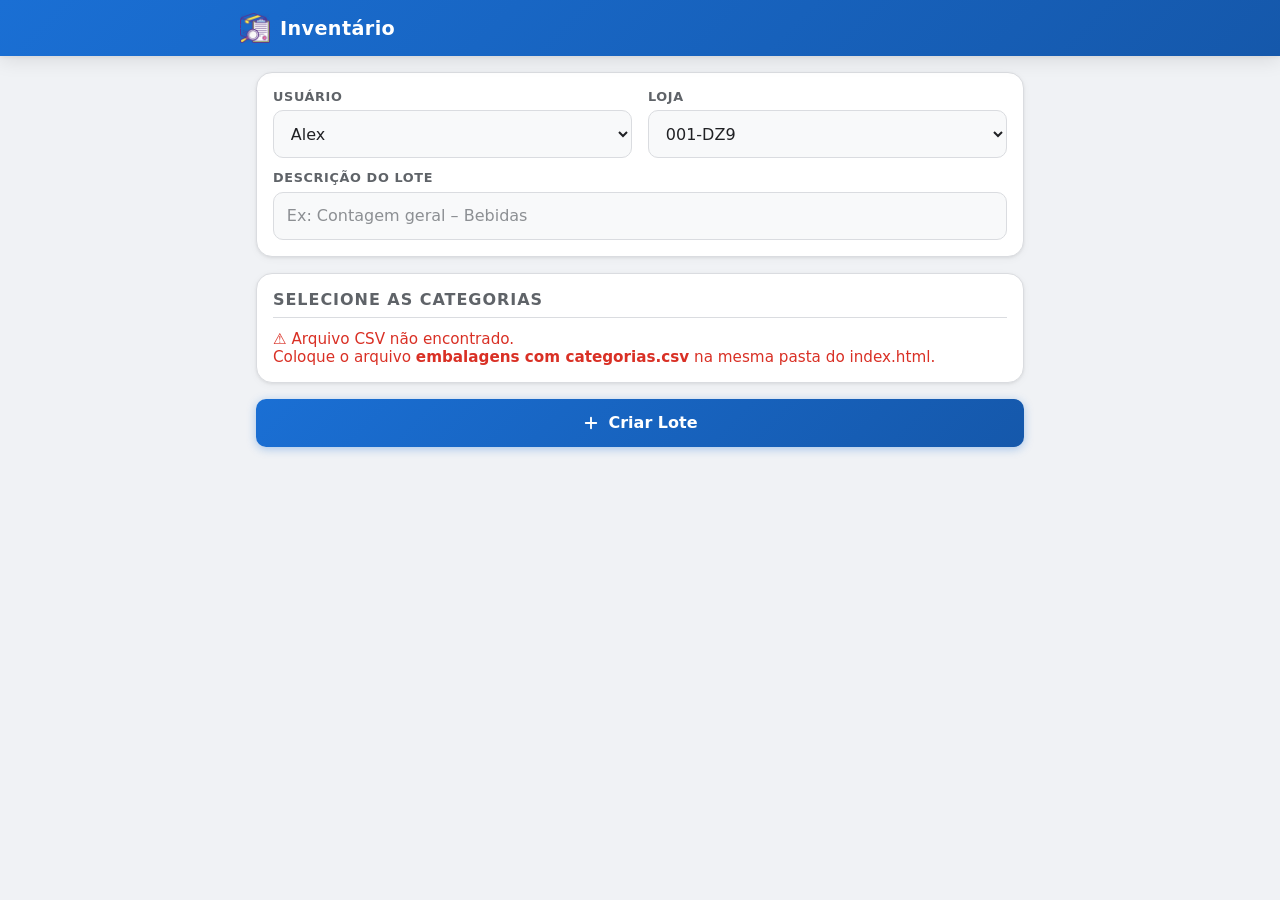
==== index.html @ 4645eaed "Primeiro commit - Inventário Postos Co-Authored-By: Claude Sonnet 4.6 <noreply@anthropic.com>" ====
<!DOCTYPE html>
<html lang="pt-br">
<head>
  <meta charset="UTF-8"/>
  <meta name="viewport" content="width=device-width, initial-scale=1.0"/>
  <title>Inventário</title>
  <link rel="icon" href="iconInventario.png" type="image/png"/>
  <link rel="stylesheet" href="./style.css"/>
</head>
<body>

  <header class="app-header">
    <div class="header-inner">
      <img src="iconInventario.webp" alt="Inventário" class="header-icon"/>
      <h1>Inventário</h1>
    </div>
  </header>

  <main class="main-content">

    <!-- Usuário e Loja -->
    <section class="card">
      <div class="usuario-loja-row">
        <div class="field-group">
          <label for="usuario">Usuário</label>
          <select id="usuario" name="usuario">
            <option value="Alex">Alex</option>
            <option value="João">João</option>
            <option value="Luciano">Luciano</option>
            <option value="Moseley">Moseley</option>
          </select>
        </div>
        <div class="field-group">
          <label for="loja">Loja</label>
          <select id="loja" name="loja">
            <option value="001-DZ9">001-DZ9</option>
            <option value="002-VICENTE">002-VICENTE</option>
            <option value="003-NOCA">003-NOCA</option>
            <option value="004-GETULIO">004-GETULIO</option>
            <option value="005-NEW">005-NEW</option>
            <option value="007-IVASKO_SMS">007-IVASKO_SMS</option>
            <option value="099-ROLHA">099-ROLHA</option>
            <option value="100-CD">100-CD</option>
            <option value="101-MARIANO_IRATI">101-MARIANO_IRATI</option>
            <option value="102-MARIANO_SMS">102-MARIANO_SMS</option>
            <option value="103-MARIANO_UVARANAS">103-MARIANO_UVARANAS</option>
            <option value="105-MARIANO_CARA">105-MARIANO_CARA</option>
            <option value="106-MARIANO_REBESCO">106-MARIANO_REBESCO</option>
            <option value="300-TRAJANO">300-TRAJANO</option>
            <option value="301-VICENTE">301-VICENTE</option>
            <option value="302-MOTIVAÇÃO_TB">302-MOTIVAÇÃO_TB</option>
            <option value="303-CALED_IMBITUVA">303-CALED_IMBITUVA</option>
            <option value="304-POSECOL_IRATI">304-POSECOL_IRATI</option>
            <option value="305-ALADIM_TB">305-ALADIM_TB</option>
            <option value="308-PITANGA">308-PITANGA</option>
            <option value="309-SALDANHA">309-SALDANHA</option>
            <option value="310-PRUDE">310-PRUDE</option>
            <option value="311-MASTER">311-MASTER</option>
            <option value="312-P.MANSA">312-P.MANSA</option>
            <option value="313-CAROLINE">313-CAROLINE</option>
            <option value="314-VERNALHA">314-VERNALHA</option>
            <option value="315-P.CENTRAL">315-P.CENTRAL</option>
            <option value="316-CALED_XV">316-CALED_XV</option>
            <option value="317-POSECOL_UVARANAS">317-POSECOL_UVARANAS</option>
            <option value="318-KENNEDY">318-KENNEDY</option>
            <option value="319-SFELIC">319-SFELIC</option>
            <option value="320-CARA-CARA">320-CARA-CARA</option>
            <option value="321-BOEING">321-BOEING</option>
            <option value="397-CAIOBA">397-CAIOBA</option>
            <option value="398-PALMEIRA">398-PALMEIRA</option>
          </select>
        </div>
      </div>
      <div class="field-group description-group">
        <label for="descricao">Descrição do Lote</label>
        <input type="text" id="descricao" name="descricao" placeholder="Ex: Contagem geral – Bebidas" maxlength="120" autocomplete="off"/>
      </div>
    </section>

    <!-- Árvore de categorias -->
    <section class="card" id="tree-container">
      <h2>Selecione as categorias</h2>
    </section>

    <!-- Botões de ação -->
    <div class="action-buttons">
      <button id="criar-lote" class="btn btn-primary">
        <svg width="18" height="18" viewBox="0 0 24 24" fill="none" stroke="currentColor" stroke-width="2.5" stroke-linecap="round" stroke-linejoin="round"><path d="M12 5v14M5 12h14"/></svg>
        Criar Lote
      </button>
      <button id="limpar-banco" class="btn btn-danger" style="display:none">
        <svg width="18" height="18" viewBox="0 0 24 24" fill="none" stroke="currentColor" stroke-width="2.5" stroke-linecap="round" stroke-linejoin="round"><polyline points="3 6 5 6 21 6"/><path d="M19 6l-1 14H6L5 6"/><path d="M10 11v6M14 11v6"/></svg>
        Limpar Tudo
      </button>
    </div>

    <!-- Lista de lotes existentes -->
    <section id="lotes-section" style="display:none">
      <h2 class="section-title">Lotes criados</h2>
      <div id="lotes-lista"></div>
    </section>

  </main>

  <!-- Modal de confirmação -->
  <div id="confirm-modal" class="modal-overlay" style="display:none">
    <div class="modal-box">
      <h3 id="modal-title">Confirmação</h3>
      <p id="modal-message">Tem certeza?</p>
      <div class="modal-actions">
        <button id="confirm-no" class="btn btn-secondary">Cancelar</button>
        <button id="confirm-yes" class="btn btn-danger">Confirmar</button>
      </div>
    </div>
  </div>

  <!-- Modal de produtos do lote -->
  <div id="produtos-modal" class="modal-overlay" style="display:none">
    <div class="modal-box modal-box--large">
      <div class="modal-header">
        <h3 id="produtos-modal-title">Produtos do Lote</h3>
        <button id="produtos-modal-close" class="btn-icon" aria-label="Fechar">
          <svg width="20" height="20" viewBox="0 0 24 24" fill="none" stroke="currentColor" stroke-width="2.5" stroke-linecap="round" stroke-linejoin="round"><line x1="18" y1="6" x2="6" y2="18"/><line x1="6" y1="6" x2="18" y2="18"/></svg>
        </button>
      </div>
      <div class="modal-tabs">
        <button class="tab-btn active" data-tab="dentro">Dentro do lote <span id="count-dentro" class="badge badge--blue">0</span></button>
        <button class="tab-btn" data-tab="fora">Fora do lote <span id="count-fora" class="badge badge--gray">0</span></button>
      </div>
      <div id="tab-dentro" class="tab-content active">
        <div id="lista-dentro"></div>
      </div>
      <div id="tab-fora" class="tab-content">
        <div id="lista-fora"></div>
      </div>
    </div>
  </div>

  <script src="./script.js"></script>
  <script src="./lote.js"></script>
</body>
</html>
---- style.css ----
/* =============================================
   RESET & BASE
   ============================================= */
*,
*::before,
*::after {
  margin: 0;
  padding: 0;
  box-sizing: border-box;
  -webkit-tap-highlight-color: transparent;
}

:root {
  --clr-primary: #1a6fd4;
  --clr-primary-dark: #1558ab;
  --clr-danger: #d93025;
  --clr-danger-dark: #b02419;
  --clr-success: #1e8c45;
  --clr-success-dark: #176636;
  --clr-warning: #e07c00;
  --clr-gray: #5f6368;

  --clr-bg: #f0f2f5;
  --clr-surface: #ffffff;
  --clr-surface-2: #f8f9fa;
  --clr-border: #dadce0;
  --clr-border-strong: #bdc1c6;

  --clr-text: #202124;
  --clr-text-secondary: #5f6368;
  --clr-text-on-primary: #ffffff;

  --radius-sm: 10px;
  --radius-md: 16px;
  --radius-lg: 22px;

  --shadow-sm: 0 1px 3px rgba(0, 0, 0, 0.07), 0 2px 8px rgba(0, 0, 0, 0.04);
  --shadow-md: 0 4px 20px rgba(0, 0, 0, 0.1), 0 1px 4px rgba(0, 0, 0, 0.06);

  --touch-min: 48px;

  --font: "Segoe UI", system-ui, -apple-system, sans-serif;
}

@media (prefers-color-scheme: dark) {
  :root {
    --clr-bg: #111318;
    --clr-surface: #1e2128;
    --clr-surface-2: #282c34;
    --clr-border: #3c4048;
    --clr-border-strong: #555b66;

    --clr-text: #e3e5e8;
    --clr-text-secondary: #9aa0aa;

    --clr-primary: #4da3ff;
    --clr-primary-dark: #3b8fe0;
    --clr-danger: #f2705f;
    --clr-danger-dark: #d95a49;
    --clr-success: #4caf72;
    --clr-success-dark: #3a9a5e;
  }
}

html {
  font-size: 16px;
  -webkit-text-size-adjust: 100%;
}

body {
  font-family: var(--font);
  background: var(--clr-bg);
  color: var(--clr-text);
  min-height: 100vh;
  display: flex;
  flex-direction: column;
  align-items: center;
}

a {
  color: inherit;
  text-decoration: none;
}

/* =============================================
   HEADER
   ============================================= */
.app-header {
  width: 100%;
  background: linear-gradient(135deg, var(--clr-primary) 0%, var(--clr-primary-dark) 100%);
  color: var(--clr-text-on-primary);
  padding: 0 1rem;
  position: sticky;
  top: 0;
  z-index: 100;
  box-shadow: var(--shadow-md);
}

.header-inner {
  max-width: 800px;
  margin: 0 auto;
  height: 56px;
  display: flex;
  align-items: center;
  gap: 10px;
}

.header-icon {
  width: 30px;
  height: 30px;
  object-fit: contain;
}

.app-header h1 {
  font-size: 1.2rem;
  font-weight: 600;
  letter-spacing: 0.02em;
}

/* =============================================
   MAIN CONTENT
   ============================================= */
.main-content {
  width: 100%;
  max-width: 800px;
  padding: 1rem;
  display: flex;
  flex-direction: column;
  gap: 1rem;
}

/* =============================================
   CARD
   ============================================= */
.card {
  background: var(--clr-surface);
  border-radius: var(--radius-md);
  border: 1px solid var(--clr-border);
  padding: 1rem;
  box-shadow: var(--shadow-sm);
}

/* =============================================
   SECTION TITLE
   ============================================= */
.section-title {
  font-size: 1rem;
  font-weight: 600;
  color: var(--clr-text-secondary);
  text-transform: uppercase;
  letter-spacing: 0.06em;
  margin-bottom: 0.75rem;
  padding-bottom: 0.5rem;
  border-bottom: 1px solid var(--clr-border);
}

/* =============================================
   USUÁRIO / LOJA
   ============================================= */
.usuario-loja-row {
  display: flex;
  gap: 1rem;
}

.field-group {
  flex: 1;
  display: flex;
  flex-direction: column;
  gap: 0.4rem;
}

.field-group label {
  font-size: 0.8rem;
  font-weight: 600;
  text-transform: uppercase;
  letter-spacing: 0.05em;
  color: var(--clr-text-secondary);
}

.field-group select {
  width: 100%;
  min-height: var(--touch-min);
  padding: 0.6rem 0.8rem;
  border-radius: var(--radius-sm);
  border: 1.5px solid var(--clr-border);
  background: var(--clr-surface-2);
  color: var(--clr-text);
  font-size: 1rem;
  font-family: var(--font);
  appearance: auto;
  cursor: pointer;
}

.field-group select:focus {
  outline: 3px solid var(--clr-primary);
  outline-offset: 1px;
  border-color: var(--clr-primary);
}

.field-group input[type="text"] {
  width: 100%;
  min-height: var(--touch-min);
  padding: 0.6rem 0.8rem;
  border-radius: var(--radius-sm);
  border: 1.5px solid var(--clr-border);
  background: var(--clr-surface-2);
  color: var(--clr-text);
  font-size: 1rem;
  font-family: var(--font);
}

.field-group input[type="text"]:focus {
  outline: 3px solid var(--clr-primary);
  outline-offset: 1px;
  border-color: var(--clr-primary);
}

.field-group input[type="text"]::placeholder {
  color: var(--clr-text-secondary);
  opacity: 0.7;
}

.description-group {
  margin-top: 0.75rem;
}

/* =============================================
   ÁRVORE DE CATEGORIAS
   ============================================= */
#tree-container {
  overflow-x: auto;
}

#tree-container h2 {
  font-size: 1rem;
  font-weight: 600;
  color: var(--clr-text-secondary);
  text-transform: uppercase;
  letter-spacing: 0.06em;
  margin-bottom: 0.75rem;
  padding-bottom: 0.5rem;
  border-bottom: 1px solid var(--clr-border);
}

#tree-container ul {
  list-style: none;
  padding-left: 1.5rem;
  white-space: nowrap;
}

#tree-container > ul {
  padding-left: 0;
}

.tree-node {
  margin: 0.3rem 0;
}

.tree-node-header {
  display: flex;
  align-items: center;
  gap: 0.5rem;
  min-height: var(--touch-min);
  padding: 0.2rem 0.4rem;
  border-radius: var(--radius-sm);
  cursor: pointer;
  transition: background 0.15s;
}

.tree-node-header:active {
  background: var(--clr-border);
}

.tree-toggle {
  display: flex;
  align-items: center;
  justify-content: center;
  width: 28px;
  height: 28px;
  border-radius: 6px;
  flex-shrink: 0;
  font-size: 1rem;
  color: var(--clr-text-secondary);
  background: none;
  border: none;
  cursor: pointer;
  transition:
    color 0.15s,
    transform 0.2s;
  user-select: none;
}

.tree-toggle.open {
  color: var(--clr-primary);
  transform: rotate(90deg);
}

.tree-node label {
  display: inline-flex;
  align-items: center;
  gap: 0.6rem;
  font-size: 1rem;
  cursor: pointer;
  user-select: none;
  white-space: nowrap;
  flex: 1;
}

.tree-node input[type="checkbox"] {
  width: 20px;
  height: 20px;
  flex-shrink: 0;
  cursor: pointer;
  accent-color: var(--clr-primary);
}

.tree-children {
  list-style: none;
  padding-left: 2rem;
  display: none;
}

.tree-children.open {
  display: block;
}

/* =============================================
   BOTÕES
   ============================================= */
.btn {
  display: inline-flex;
  align-items: center;
  justify-content: center;
  gap: 0.5rem;
  min-height: var(--touch-min);
  padding: 0.7rem 1.2rem;
  border-radius: var(--radius-sm);
  border: none;
  font-size: 1rem;
  font-weight: 600;
  font-family: var(--font);
  cursor: pointer;
  transition:
    background 0.15s,
    transform 0.1s;
  text-decoration: none;
  white-space: nowrap;
}

.btn:active {
  transform: scale(0.97);
}

.btn-primary {
  background: linear-gradient(135deg, var(--clr-primary) 0%, var(--clr-primary-dark) 100%);
  color: #fff;
  box-shadow: 0 2px 10px rgba(26, 111, 212, 0.35);
}

.btn-primary:hover {
  filter: brightness(1.09);
  box-shadow: 0 4px 16px rgba(26, 111, 212, 0.45);
}

.btn-primary:active {
  box-shadow: none;
}

.btn-danger {
  background: var(--clr-danger);
  color: #fff;
}

.btn-danger:hover {
  background: var(--clr-danger-dark);
}

.btn-success {
  background: var(--clr-success);
  color: #fff;
}

.btn-success:hover {
  background: var(--clr-success-dark);
}

.btn-secondary {
  background: var(--clr-surface-2);
  color: var(--clr-text);
  border: 1.5px solid var(--clr-border);
}

.btn-secondary:hover {
  background: var(--clr-border);
}

.btn-ghost {
  background: transparent;
  color: var(--clr-text-secondary);
  border: 1.5px solid var(--clr-border);
}

.btn-ghost:hover {
  background: var(--clr-surface-2);
}

.btn-icon {
  display: flex;
  align-items: center;
  justify-content: center;
  width: 36px;
  height: 36px;
  border-radius: var(--radius-sm);
  border: none;
  background: transparent;
  color: var(--clr-text-secondary);
  cursor: pointer;
  transition: background 0.15s;
}

.btn-icon:hover {
  background: var(--clr-surface-2);
}

/* =============================================
   ACTION BUTTONS
   ============================================= */
.action-buttons {
  display: flex;
  gap: 0.75rem;
}

.action-buttons .btn {
  flex: 1;
}

/* =============================================
   LOTES LISTA
   ============================================= */
#lotes-section {
  display: flex;
  flex-direction: column;
  gap: 0.75rem;
}

.lote-card {
  background: var(--clr-surface);
  border-radius: var(--radius-md);
  border: 1px solid var(--clr-border);
  box-shadow: var(--shadow-sm);
  overflow: hidden;
}

.lote-card.lote-ativo {
  border-color: var(--clr-primary);
  border-width: 2px;
}

.lote-card-header {
  display: flex;
  align-items: center;
  gap: 0.75rem;
  padding: 0.85rem 1rem;
  background: var(--clr-surface-2);
  border-bottom: 1px solid var(--clr-border);
}

.lote-card-header .lote-info {
  flex: 1;
  min-width: 0;
}

.lote-nome {
  font-size: 1rem;
  font-weight: 700;
  color: var(--clr-text);
  white-space: nowrap;
  overflow: hidden;
  text-overflow: ellipsis;
}

.lote-data {
  font-size: 0.78rem;
  color: var(--clr-text-secondary);
  margin-top: 2px;
}

.lote-descricao {
  font-size: 0.83rem;
  color: var(--clr-primary);
  font-weight: 500;
  margin-top: 3px;
  white-space: nowrap;
  overflow: hidden;
  text-overflow: ellipsis;
}

.lote-badge-ativo {
  font-size: 0.72rem;
  font-weight: 700;
  text-transform: uppercase;
  letter-spacing: 0.05em;
  background: var(--clr-primary);
  color: #fff;
  padding: 3px 8px;
  border-radius: 20px;
  flex-shrink: 0;
}

.lote-stats {
  display: flex;
  gap: 0.5rem;
  padding: 0.6rem 1rem;
  border-bottom: 1px solid var(--clr-border);
}

.stat-pill {
  display: flex;
  align-items: center;
  gap: 0.35rem;
  font-size: 0.8rem;
  font-weight: 600;
  padding: 0.3rem 0.65rem;
  border-radius: 20px;
  cursor: pointer;
  transition: opacity 0.15s;
}

.stat-pill:active {
  opacity: 0.75;
}

.stat-pill--blue {
  background: #e8f0fe;
  color: #1a6fd4;
}

.stat-pill--gray {
  background: var(--clr-surface-2);
  color: var(--clr-text-secondary);
  border: 1px solid var(--clr-border);
}

@media (prefers-color-scheme: dark) {
  .stat-pill--blue {
    background: #1a3563;
    color: #7ab4ff;
  }
}

.lote-actions {
  display: flex;
  gap: 0.5rem;
  padding: 0.65rem 1rem;
}

.lote-actions .btn {
  flex: 1;
  font-size: 0.9rem;
  min-height: 44px;
}

/* Botão excluir ícone no header do card */
.btn-excluir-icon {
  display: flex;
  align-items: center;
  justify-content: center;
  width: 38px;
  height: 38px;
  border-radius: var(--radius-sm);
  border: 1.5px solid var(--clr-danger);
  background: transparent;
  color: var(--clr-danger);
  cursor: pointer;
  flex-shrink: 0;
  transition:
    background 0.15s,
    color 0.15s;
}

.btn-excluir-icon:hover,
.btn-excluir-icon:active {
  background: var(--clr-danger);
  color: #fff;
}

/* Hint de continuar no rodapé do card */
.lote-continuar-hint {
  display: flex;
  align-items: center;
  justify-content: center;
  gap: 0.4rem;
  padding: 0.45rem 1rem;
  font-size: 0.75rem;
  color: var(--clr-text-secondary);
  border-top: 1px solid var(--clr-border);
  background: var(--clr-surface-2);
}

/* Card clicável — visual de interatividade */
.lote-card[role="button"] {
  cursor: pointer;
  transition:
    box-shadow 0.15s,
    border-color 0.15s;
}

.lote-card[role="button"]:hover {
  box-shadow: var(--shadow-md);
}

.lote-card[role="button"]:active {
  box-shadow: none;
  opacity: 0.95;
}

/* =============================================
   BADGES
   ============================================= */
.badge {
  display: inline-flex;
  align-items: center;
  justify-content: center;
  font-size: 0.75rem;
  font-weight: 700;
  min-width: 22px;
  height: 22px;
  padding: 0 6px;
  border-radius: 20px;
}

.badge--blue {
  background: #e8f0fe;
  color: #1a6fd4;
}

.badge--gray {
  background: var(--clr-surface-2);
  color: var(--clr-text-secondary);
  border: 1px solid var(--clr-border);
}

@media (prefers-color-scheme: dark) {
  .badge--blue {
    background: #1a3563;
    color: #7ab4ff;
  }
}

/* =============================================
   MODAIS
   ============================================= */
.modal-overlay {
  position: fixed;
  inset: 0;
  background: rgba(0, 0, 0, 0.55);
  z-index: 1000;
  display: flex;
  align-items: center;
  justify-content: center;
  padding: 1rem;
  backdrop-filter: blur(2px);
}

.modal-box {
  background: var(--clr-surface);
  border-radius: var(--radius-lg);
  padding: 1.5rem;
  width: 100%;
  max-width: 360px;
  box-shadow: var(--shadow-md);
}

.modal-box--large {
  max-width: 600px;
  max-height: 80vh;
  display: flex;
  flex-direction: column;
  padding: 0;
  overflow: hidden;
}

.modal-header {
  display: flex;
  align-items: center;
  justify-content: space-between;
  padding: 1rem 1.25rem;
  border-bottom: 1px solid var(--clr-border);
  flex-shrink: 0;
}

.modal-header h3 {
  font-size: 1rem;
  font-weight: 700;
}

.modal-box h3 {
  font-size: 1.1rem;
  font-weight: 700;
  margin-bottom: 0.5rem;
}

.modal-box p {
  font-size: 0.95rem;
  color: var(--clr-text-secondary);
  line-height: 1.5;
  margin-bottom: 1.25rem;
}

.modal-actions {
  display: flex;
  gap: 0.75rem;
}

.modal-actions .btn {
  flex: 1;
}

/* Tabs */
.modal-tabs {
  display: flex;
  border-bottom: 1px solid var(--clr-border);
  flex-shrink: 0;
  padding: 0 1.25rem;
  gap: 0.5rem;
}

.tab-btn {
  display: flex;
  align-items: center;
  gap: 0.4rem;
  padding: 0.75rem 0.25rem;
  font-size: 0.9rem;
  font-weight: 600;
  font-family: var(--font);
  background: none;
  border: none;
  border-bottom: 2.5px solid transparent;
  color: var(--clr-text-secondary);
  cursor: pointer;
  transition:
    color 0.15s,
    border-color 0.15s;
  min-height: var(--touch-min);
}

.tab-btn.active {
  color: var(--clr-primary);
  border-bottom-color: var(--clr-primary);
}

.tab-content {
  display: none;
  overflow-y: auto;
  flex: 1;
  padding: 0.75rem 1.25rem;
}

.tab-content.active {
  display: block;
}

/* Lista de produtos no modal */
.produto-item {
  padding: 0.6rem 0.75rem;
  border-radius: var(--radius-sm);
  border: 1px solid var(--clr-border);
  margin-bottom: 0.5rem;
  font-size: 0.85rem;
}

.produto-item-desc {
  font-weight: 600;
  color: var(--clr-text);
  margin-bottom: 2px;
}

.produto-item-info {
  color: var(--clr-text-secondary);
  font-size: 0.78rem;
}

/* =============================================
   FOCUS TRAP — toque fora não perde foco
   ============================================= */
body.focus-locked * {
  pointer-events: none;
}

body.focus-locked input,
body.focus-locked select,
body.focus-locked button,
body.focus-locked label,
body.focus-locked .tree-node-header,
body.focus-locked .tree-toggle {
  pointer-events: auto;
}
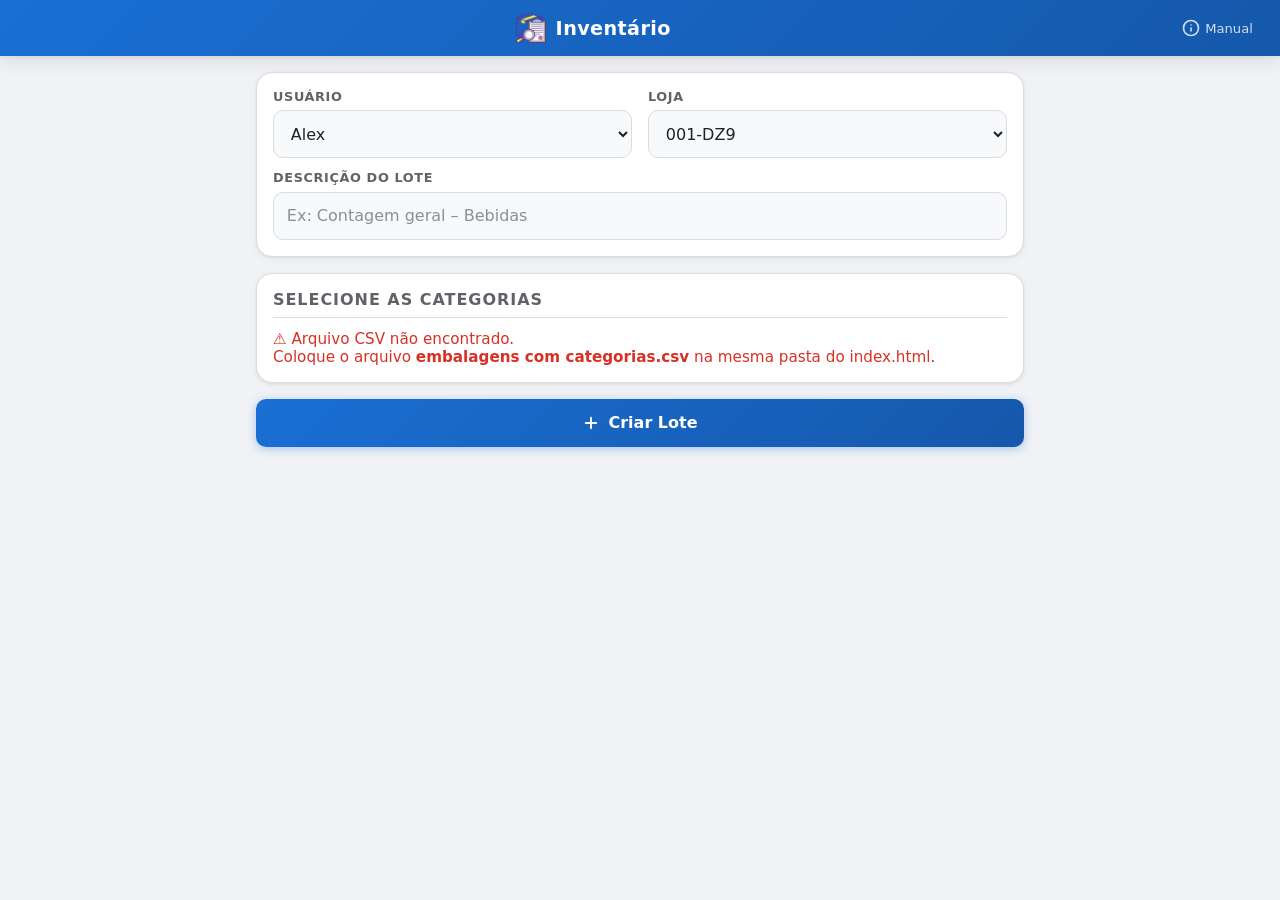
==== commit 6fa3a6da: "Adiciona link para o manual no cabeçalho da tela inicial Co-Authored-By: Claude Sonnet 4.6 <noreply@" ====
--- a/index.html
+++ b/index.html
@@ -14,6 +14,10 @@
       <img src="iconInventario.webp" alt="Inventário" class="header-icon"/>
       <h1>Inventário</h1>
     </div>
+    <a href="manual.html" target="_blank" rel="noopener" class="header-manual-link" aria-label="Abrir manual do usuário">
+      <svg width="18" height="18" viewBox="0 0 24 24" fill="none" stroke="currentColor" stroke-width="2.2" stroke-linecap="round" stroke-linejoin="round"><circle cx="12" cy="12" r="10"/><path d="M12 16v-4M12 8h.01"/></svg>
+      Manual
+    </a>
   </header>
 
   <main class="main-content">
--- a/style.css
+++ b/style.css
@@ -90,6 +90,9 @@
   background: linear-gradient(135deg, var(--clr-primary) 0%, var(--clr-primary-dark) 100%);
   color: var(--clr-text-on-primary);
   padding: 0 1rem;
+  display: flex;
+  align-items: center;
+  justify-content: space-between;
   position: sticky;
   top: 0;
   z-index: 100;
@@ -115,6 +118,25 @@
   font-size: 1.2rem;
   font-weight: 600;
   letter-spacing: 0.02em;
+}
+
+.header-manual-link {
+  display: flex;
+  align-items: center;
+  gap: 0.35rem;
+  color: rgba(255,255,255,0.8);
+  text-decoration: none;
+  font-size: 0.82rem;
+  font-weight: 500;
+  padding: 0.4rem 0.7rem;
+  border-radius: 6px;
+  transition: background .15s, color .15s;
+  flex-shrink: 0;
+}
+
+.header-manual-link:hover {
+  background: rgba(255,255,255,0.15);
+  color: #fff;
 }
 
 /* =============================================
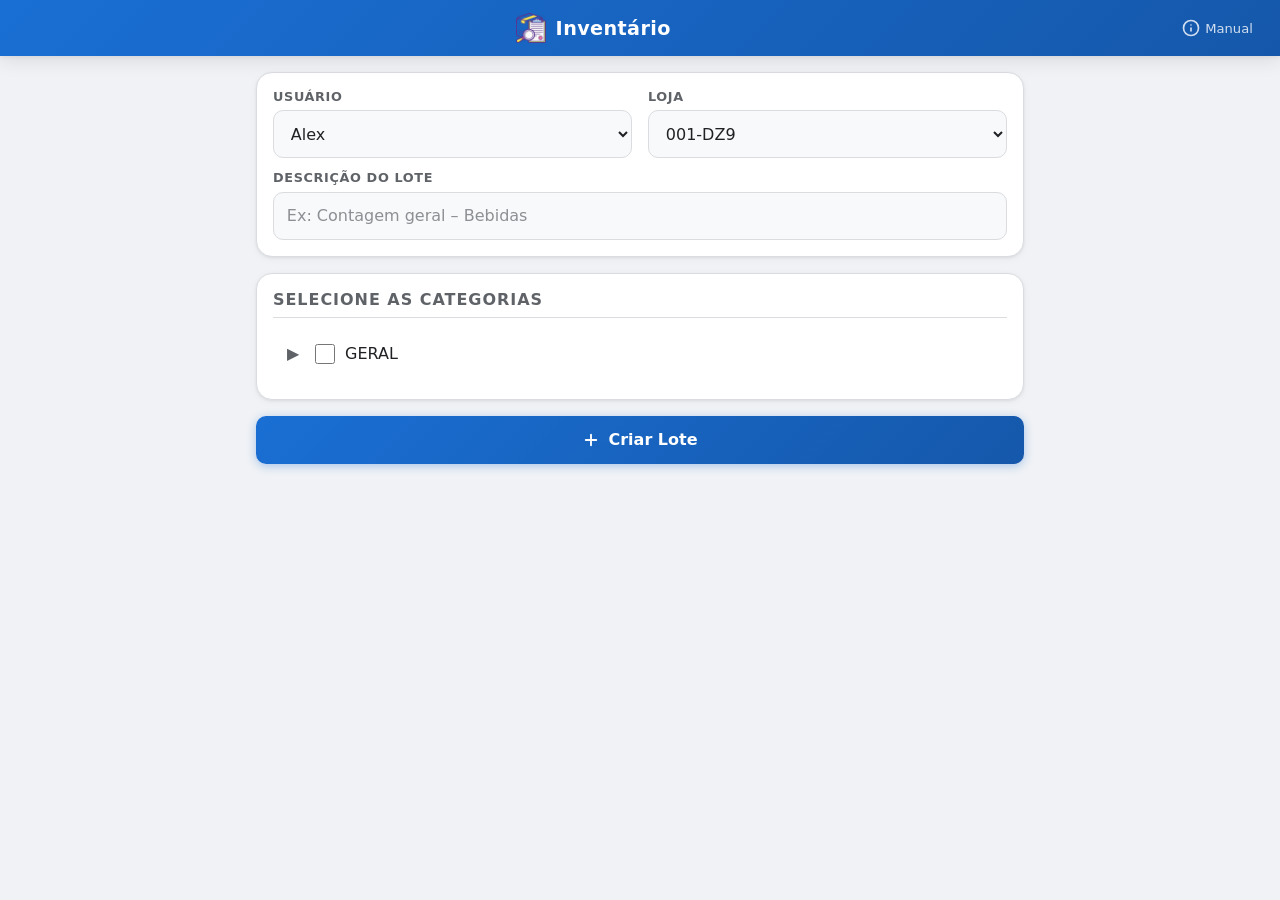
==== commit 0c5a686d: "Atualização de Usuários" ====
--- a/index.html
+++ b/index.html
@@ -31,7 +31,7 @@
             <option value="Alex">Alex</option>
             <option value="João">João</option>
             <option value="Luciano">Luciano</option>
-            <option value="Moseley">Moseley</option>
+            <option value="Matheus">Matheus</option>
           </select>
         </div>
         <div class="field-group">
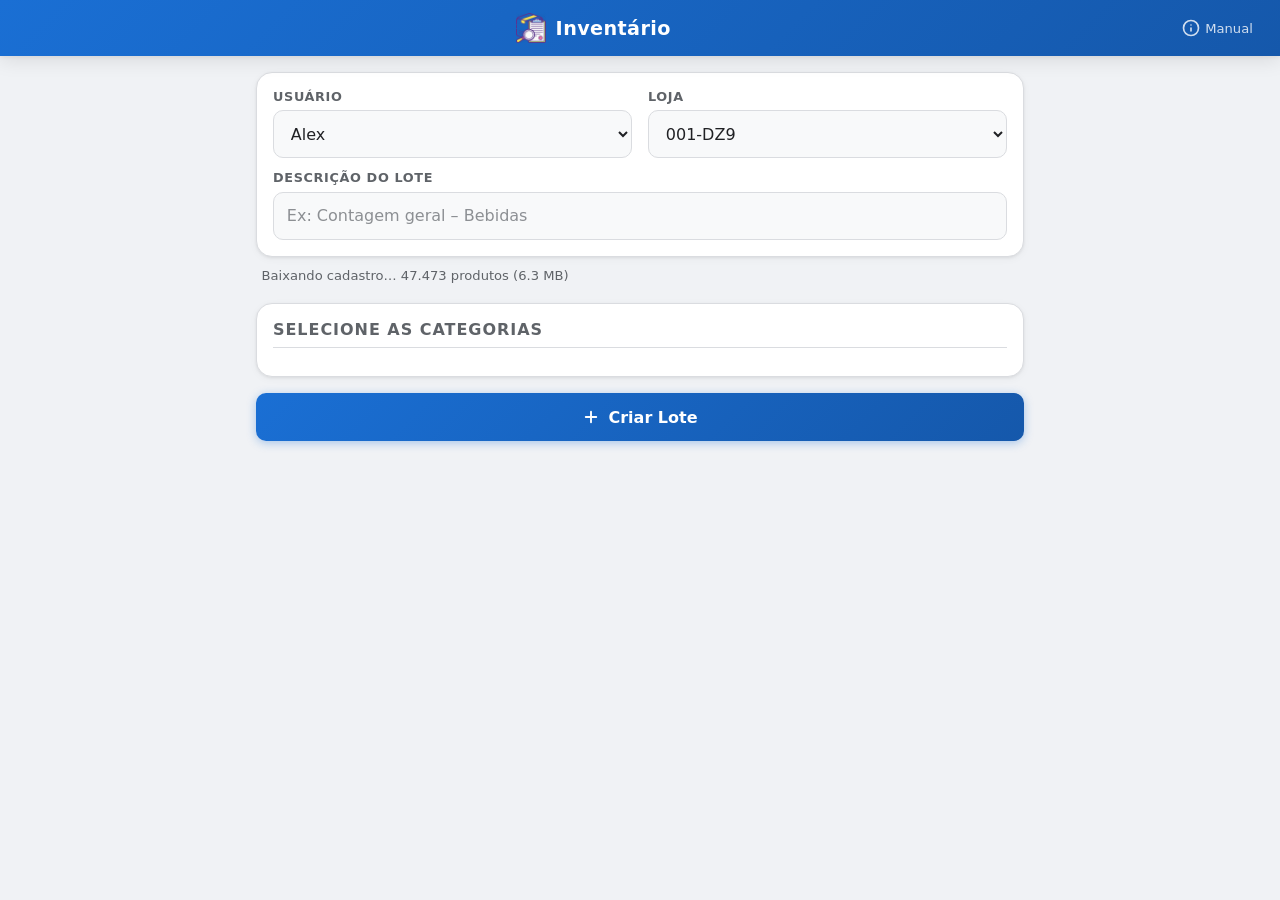
==== commit 51163542: "Melhoria de desempenho" ====
--- a/index.html
+++ b/index.html
@@ -6,6 +6,12 @@
   <title>Inventário</title>
   <link rel="icon" href="iconInventario.png" type="image/png"/>
   <link rel="stylesheet" href="./style.css"/>
+  <link rel="manifest" href="./manifest.json"/>
+  <meta name="theme-color" content="#1a6fd4"/>
+  <link rel="apple-touch-icon" href="./icons/apple-touch-icon.png"/>
+  <meta name="apple-mobile-web-app-capable" content="yes"/>
+  <meta name="apple-mobile-web-app-status-bar-style" content="default"/>
+  <meta name="apple-mobile-web-app-title" content="Inventário"/>
 </head>
 <body>
 
@@ -81,6 +87,9 @@
       </div>
     </section>
 
+    <!-- Situação do cadastro de produtos -->
+    <p id="cadastro-status" class="cadastro-status">Carregando cadastro…</p>
+
     <!-- Árvore de categorias -->
     <section class="card" id="tree-container">
       <h2>Selecione as categorias</h2>
@@ -142,5 +151,6 @@
 
   <script src="./script.js"></script>
   <script src="./lote.js"></script>
+  <script src="./pwa-registro.js"></script>
 </body>
 </html>
--- a/style.css
+++ b/style.css
@@ -817,3 +817,32 @@
 body.focus-locked .tree-toggle {
   pointer-events: auto;
 }
+
+/* =============================================
+   SITUAÇÃO DO CADASTRO
+   ============================================= */
+.cadastro-status {
+  font-size: 0.82rem;
+  color: var(--clr-text-secondary);
+  padding: 0 0.35rem;
+  margin: -0.35rem 0 0.1rem;
+  line-height: 1.4;
+}
+
+.cadastro-status--aviso {
+  color: var(--clr-warning);
+  font-weight: 600;
+}
+
+.cadastro-status--erro {
+  color: var(--clr-danger);
+  font-weight: 600;
+}
+
+/* Rodapé das listas que carregam conforme a rolagem */
+.lista-sentinela {
+  padding: 0.9rem 0.25rem;
+  font-size: 0.82rem;
+  color: var(--clr-text-secondary);
+  text-align: center;
+}
